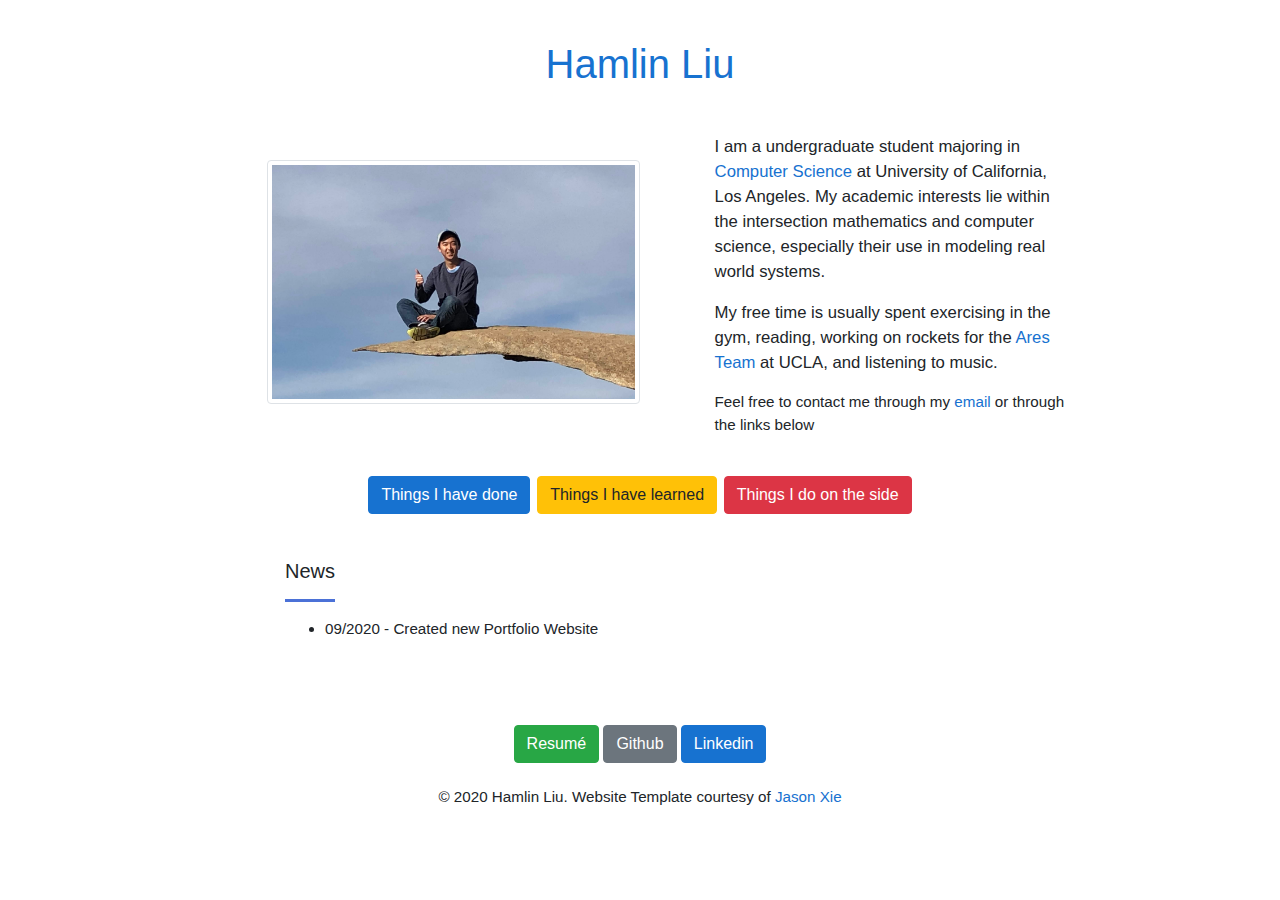
==== index.html @ 48580a16 "Using Jason Xie's template" ====
<!DOCTYPE html>
<html lang="en" style="overflow-y:scroll">

  <head>

    <meta charset="utf-8">
    <meta name="viewport" content="width=device-width, initial-scale=1, shrink-to-fit=no">
    <meta name="description" content="">
    <meta name="author" content="">

    <title>Hamlin Liu | Portfolio</title>

    <!-- Bootstrap core CSS -->
    <link href="css/bootstrap.min.css" rel="stylesheet">

    <!-- Custom styles for this template -->
    <link href="css/template.css" rel="stylesheet">


  </head>

  <body id="page-top">

    <header id="about" style="padding:40px 0 0 0">
      <div class="container">

        <div id="header" style="padding-left:0">
            <h1 style="text-align:center; margin-bottom:0">
              <a href="/">Hamlin Liu</a>
            </h1>
            <br>
        </div>

        <div class="col-lg-10 mx-auto">
          <div class="row mx-auto">
            <div id="pic" class="col-lg-5 mx-auto" style="display:flex; align-items:center; flex-wrap:wrap; padding-left:0">
              <img src="static/img/profile2.png" class="img-thumbnail" alt="Hamlin Liu">
              <h1 style="text-align:right">Hello There. &#x1f60e</h1>
            </div>
            <div id="about" class="col-sm-5 text-left" style="padding-left:0">
              <br>
              <p style="font-size:1.1em">
                I am a undergraduate student majoring in <a href="https://www.cs.ucla.edu/">Computer Science</a> at University of California, Los Angeles. 
                My academic interests lie within the intersection mathematics and computer science, especially their use in modeling real world systems. 
              </p>
              <p style="font-size:1.1em">
                My free time is usually spent exercising in the gym, reading, working on rockets for the <a href="http://rocketproject.seas.ucla.edu/Ares.html">Ares Team</a> at UCLA, and listening to music.
              </p>
              <p>
                Feel free to contact me through my <a href = "mailto: hamlin.liu@gmail.com">email</a> or through the links below
              </p>
            </div>
            
          </div>
        </div>

      </div>
    </header>
    <br>
    <section id="more">

      <div class="container">
        <div class="col-lg-8 mx-auto" style="text-align:center">
          <h4 style="margin-bottom:0em">
            <button class="btn btn-primary" type="button" data-toggle="collapse" data-target="#projectslist" aria-expanded="false" aria-controls="projectslist">
            Things I have done
            </button>
            <button class="btn btn-warning" type="button" data-toggle="collapse" data-target="#courseslist" aria-expanded="false" aria-controls="courseslist">
            Things I have learned
            </button>
            <button class="btn btn-danger" type="button" data-toggle="collapse" data-target="#Other" aria-expanded="false" aria-controls="artlist">
            Things I do on the side
            </button>
          </h4>
          <br>
        </div>
      </div>


      <div class="container">
        <div class="col-lg-8 mx-auto">
          <br>
          
          <h5>News</h5>
          <hr>
          <ul>
            <li>09/2020 - Created new Portfolio Website</li>
          </ul>
          <br>

          <div class="collapse" id="projectslist" style="text-align:left">
            <h5>Projects</h5>
            <hr>
            <p>Coming soon! In the meantime, take a look at my <a href="https://github.com/hamlinliu17">GitHub</a>.</p>
            <p>(Recruiters: please contact me directly for more information)</p>

            <!--
            <div class="row">
              <div class="col-xs-6 col-sm-3 mx-auto" style="display:flex; align-items:center">
                <img class="img-responsive" src="static/img/proj_opt.jpg" alt="...">
              </div>
              <div class="col-xs-12 col-sm-9" style="padding-top:0.5em">
                <h5>TITLE</h5>
                <h6>AUTHORS / <b>Jason Xie</b>
                </h6>
                  <a href="LINK_TO_CODE">LINK NAME</a>
                </h6>
                <p>
                  <br>
                  DESCRIPTION.
                </p>
              </div>
            </div>
            -->

            <br>
          </div>


          <div class="collapse" id="courseslist">
            <h5>Courses</h5>
            <hr>
              <a href="https://www.registrar.ucla.edu/Academics/Course-Descriptions">UCLA</a> 
              <ul>
                <li> MATH 134 - Linear and Nonlinear Systems of Differential Equations</li>
                <li> ECE 102 - Signals and Systems</li>
                <li> CS 180 - Algorithms and Complexity</li>
                <li> MATH 115A - <a href="https://www.jacobrooney.com/teaching/math-115a-winter-2020/">Linear Algebra (abstract)</a></li>
                <li> CS 111 - <a href="http://web.cs.ucla.edu/~harryxu/courses/111/winter20/Objectives.html">Operating System Principles</a></li>
                <li> CS 33 - <a href="https://polyarch.github.io/cs33/">Introduction to Computer Organization</a>
                <li> CS 35L - <a href="http://web.cs.ucla.edu/classes/fall19/cs35L/">Software Construction Lab</a></li>
                <li> CS 32 - Introduction to Computer Science: Data Structures in C++</li>
              </ul>
              Random Online Courses
              <ul>
                <li><a href="http://underactuated.mit.edu/">Underactuated Robotics</a>*</li>
                <li><a href="https://www.coursera.org/learn/game-theory-1">Game Theory on Coursera</a>*</li>
              </ul>
            <h6>* learning in progress</h6>
            <br>
          </div>


          <div class="collapse" id="Other" style="text-align:left">
            <h5>Reading</h5>
            <hr>
            Currently reading <i><a href="https://en.wikipedia.org/wiki/Love_in_the_Time_of_Cholera"> Love in the Time of Cholera</a></i> by Gabriel Garcia Marquez.<br>
            
            Here are some books that I have read before that I'd recommend for anyone:
            <ul>
              <li><i>Cat's Cradle</i> by Kurt Vonnegut</li>
              <li><i>Slaughterhouse Five</i> by Kurt Vonnegut</li>
              <li><i>World War Z</i> by Max Brooks</li>
              <li><i>Three Body Problem</i> by Cixin Liu, translated by Ken Liu</li>
              <li><i>Guns, Germs, and Steel</i> by Jared Diamond</li>
            </ul>

            <h5>Exercising</h5>
            <hr>
            <p>
              Currently due to the pandemic, I do not have access to a gym, so I sometimes do this <a href="https://themurphchallenge.com/pages/the-workout#_">workout</a> without the 20 lb vest 
            </p>

            
          </div>

        </div>
      </div>
    </section>
  
    <!-- Bootstrap core JavaScript -->
    <script src="js/jquery/jquery.min.js"></script>
    <script src="js/bootstrap.bundle.min.js"></script>

    <!-- Plugin JavaScript -->
    <script src="js/jquery-easing/jquery.easing.min.js"></script>

    <!-- Custom JavaScript for this theme -->
    <script src="js/scrolling-nav.js"></script>

  </body>

  <footer>
    <div class="container">
      <div class="col-lg-8 mx-auto" style="text-align:center">
        <br>
        <br>
        <a href="static/docs/resume.pdf" class="btn btn-success" type="button">Resumé</a>
        <a href="https://github.com/hamlinliu17" class="btn btn-secondary" type="button">Github</a>
        <a href="https://www.linkedin.com/in/hamlin-liu-324258173/" class="btn btn-primary" type="button">Linkedin</a>
        
        <br>
        <br>
        <p style="margin-bottom:0">© 2020 Hamlin Liu. Website Template courtesy of <a href="https://jasonxie.me/">Jason Xie</a></p>
        <br>
      </div>
    </div>
  </footer>

</html>
---- css/template.css ----
/*Picture Transition CSS
*/

#pic img {
  position: absolute;
  transition: opacity .3s ease;
}
#pic img:hover {
  opacity: 0;
}

@media (prefers-color-scheme: dark) {
  body {
    color: #eee;
    background: #121212;
  }

  body a {
    color: #809fff;
  }
}
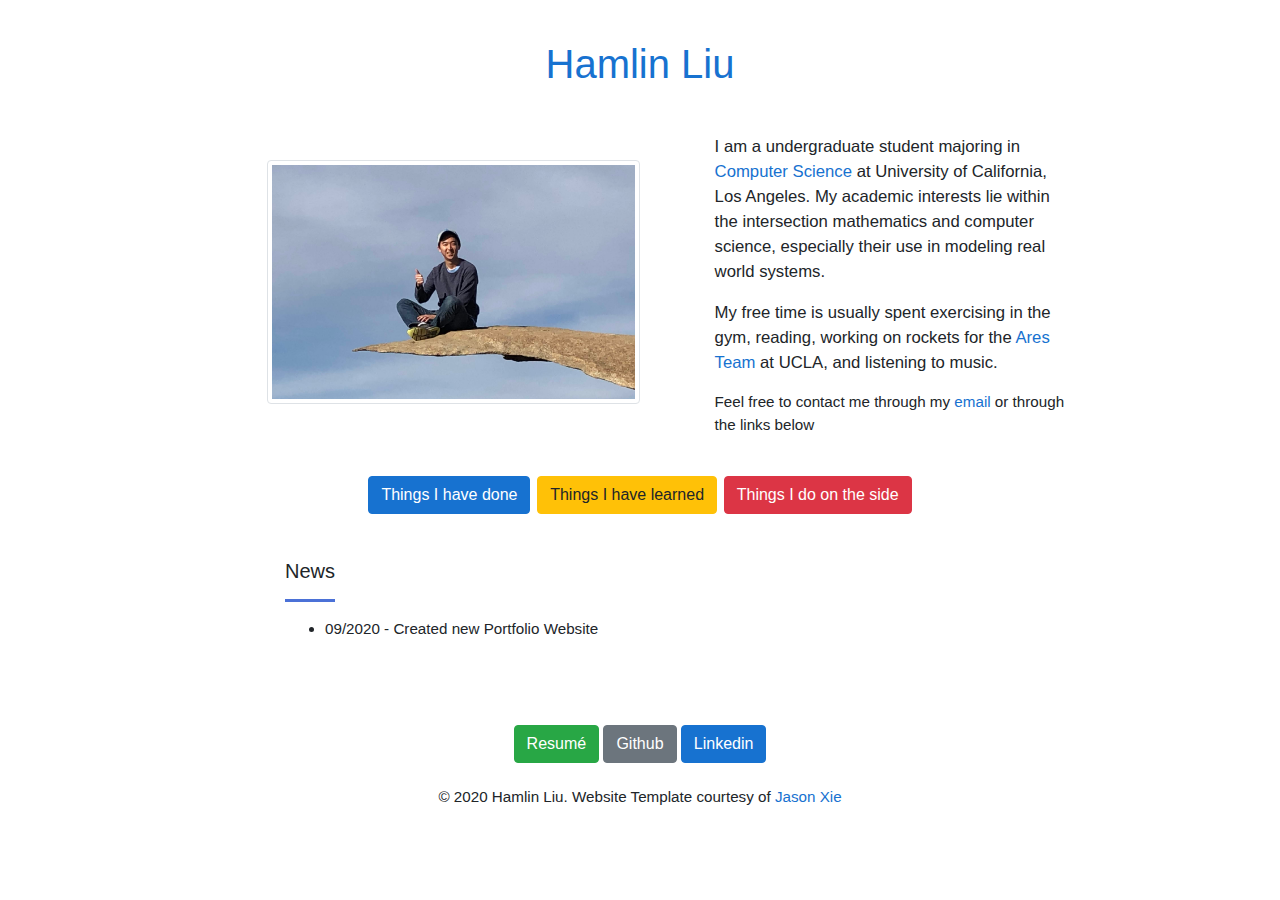
==== commit f3be6021: "Adding the necessary resume and changes" ====
--- a/index.html
+++ b/index.html
@@ -91,27 +91,11 @@
           <div class="collapse" id="projectslist" style="text-align:left">
             <h5>Projects</h5>
             <hr>
-            <p>Coming soon! In the meantime, take a look at my <a href="https://github.com/hamlinliu17">GitHub</a>.</p>
-            <p>(Recruiters: please contact me directly for more information)</p>
+            <p>
+              Currently a work in progress. Please browse my <a href="https://github.com/hamlinliu17">GitHub</a>.
+              Or take a look at my resumé down below.
+            </p>
 
-            <!--
-            <div class="row">
-              <div class="col-xs-6 col-sm-3 mx-auto" style="display:flex; align-items:center">
-                <img class="img-responsive" src="static/img/proj_opt.jpg" alt="...">
-              </div>
-              <div class="col-xs-12 col-sm-9" style="padding-top:0.5em">
-                <h5>TITLE</h5>
-                <h6>AUTHORS / <b>Jason Xie</b>
-                </h6>
-                  <a href="LINK_TO_CODE">LINK NAME</a>
-                </h6>
-                <p>
-                  <br>
-                  DESCRIPTION.
-                </p>
-              </div>
-            </div>
-            -->
 
             <br>
           </div>
@@ -185,7 +169,7 @@
       <div class="col-lg-8 mx-auto" style="text-align:center">
         <br>
         <br>
-        <a href="static/docs/resume.pdf" class="btn btn-success" type="button">Resumé</a>
+        <a href="https://drive.google.com/file/d/1FsCHBZ3u-NrfqZDZkjAWj4zq2a3WtJ0W/view?usp=sharing" class="btn btn-success" type="button">Resumé</a>
         <a href="https://github.com/hamlinliu17" class="btn btn-secondary" type="button">Github</a>
         <a href="https://www.linkedin.com/in/hamlin-liu-324258173/" class="btn btn-primary" type="button">Linkedin</a>
         
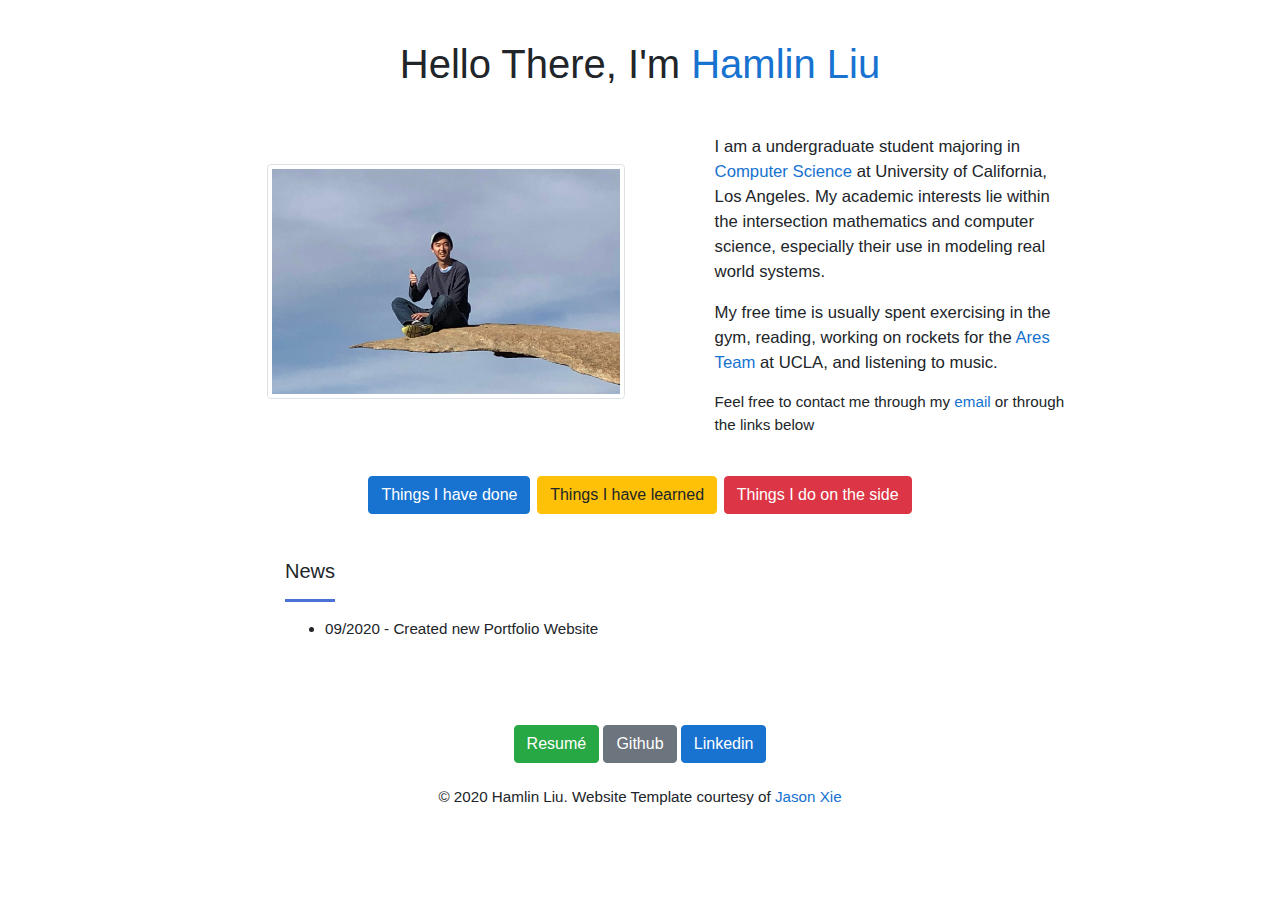
==== commit 106825e1: "Removing the hover stuff from css" ====
--- a/index.html
+++ b/index.html
@@ -26,7 +26,7 @@
 
         <div id="header" style="padding-left:0">
             <h1 style="text-align:center; margin-bottom:0">
-              <a href="/">Hamlin Liu</a>
+              Hello There, I'm <a href="/">Hamlin Liu</a>
             </h1>
             <br>
         </div>
@@ -35,7 +35,7 @@
           <div class="row mx-auto">
             <div id="pic" class="col-lg-5 mx-auto" style="display:flex; align-items:center; flex-wrap:wrap; padding-left:0">
               <img src="static/img/profile2.png" class="img-thumbnail" alt="Hamlin Liu">
-              <h1 style="text-align:right">Hello There. &#x1f60e</h1>
+              
             </div>
             <div id="about" class="col-sm-5 text-left" style="padding-left:0">
               <br>
@@ -169,7 +169,7 @@
       <div class="col-lg-8 mx-auto" style="text-align:center">
         <br>
         <br>
-        <a href="https://drive.google.com/file/d/1FsCHBZ3u-NrfqZDZkjAWj4zq2a3WtJ0W/view?usp=sharing" class="btn btn-success" type="button">Resumé</a>
+        <a href="https://drive.google.com/drive/u/0/folders/17N8eakCwr71L7NQ2MagQ0vcnDpwOjais/export?format=pdf" class="btn btn-success" type="button">Resumé</a>
         <a href="https://github.com/hamlinliu17" class="btn btn-secondary" type="button">Github</a>
         <a href="https://www.linkedin.com/in/hamlin-liu-324258173/" class="btn btn-primary" type="button">Linkedin</a>
         
--- a/css/template.css
+++ b/css/template.css
@@ -1,13 +1,5 @@
 /*Picture Transition CSS
 */
-
-#pic img {
-  position: absolute;
-  transition: opacity .3s ease;
-}
-#pic img:hover {
-  opacity: 0;
-}
 
 @media (prefers-color-scheme: dark) {
   body {
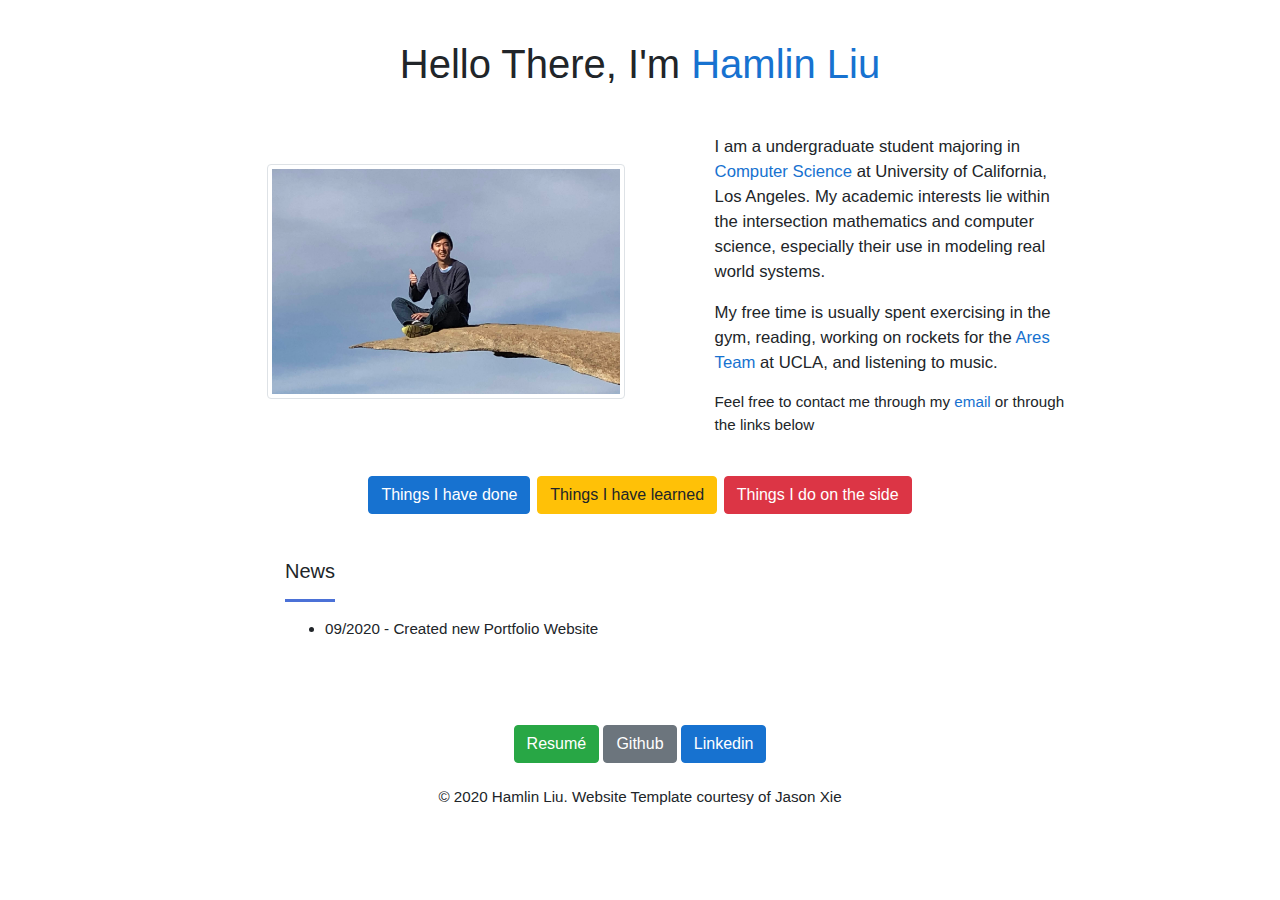
==== commit b6ed7935: "Removing link" ====
--- a/index.html
+++ b/index.html
@@ -169,13 +169,13 @@
       <div class="col-lg-8 mx-auto" style="text-align:center">
         <br>
         <br>
-        <a href="https://drive.google.com/drive/u/0/folders/17N8eakCwr71L7NQ2MagQ0vcnDpwOjais/export?format=pdf" class="btn btn-success" type="button">Resumé</a>
+        <a href="https://drive.google.com/file/d/1g4aWwEsxPLv8VrX-dSxZr7uJTnLJ4qp8/view?usp=sharing" class="btn btn-success" type="button">Resumé</a>
         <a href="https://github.com/hamlinliu17" class="btn btn-secondary" type="button">Github</a>
         <a href="https://www.linkedin.com/in/hamlin-liu-324258173/" class="btn btn-primary" type="button">Linkedin</a>
         
         <br>
         <br>
-        <p style="margin-bottom:0">© 2020 Hamlin Liu. Website Template courtesy of <a href="https://jasonxie.me/">Jason Xie</a></p>
+        <p style="margin-bottom:0">© 2020 Hamlin Liu. Website Template courtesy of Jason Xie</a></p>
         <br>
       </div>
     </div>
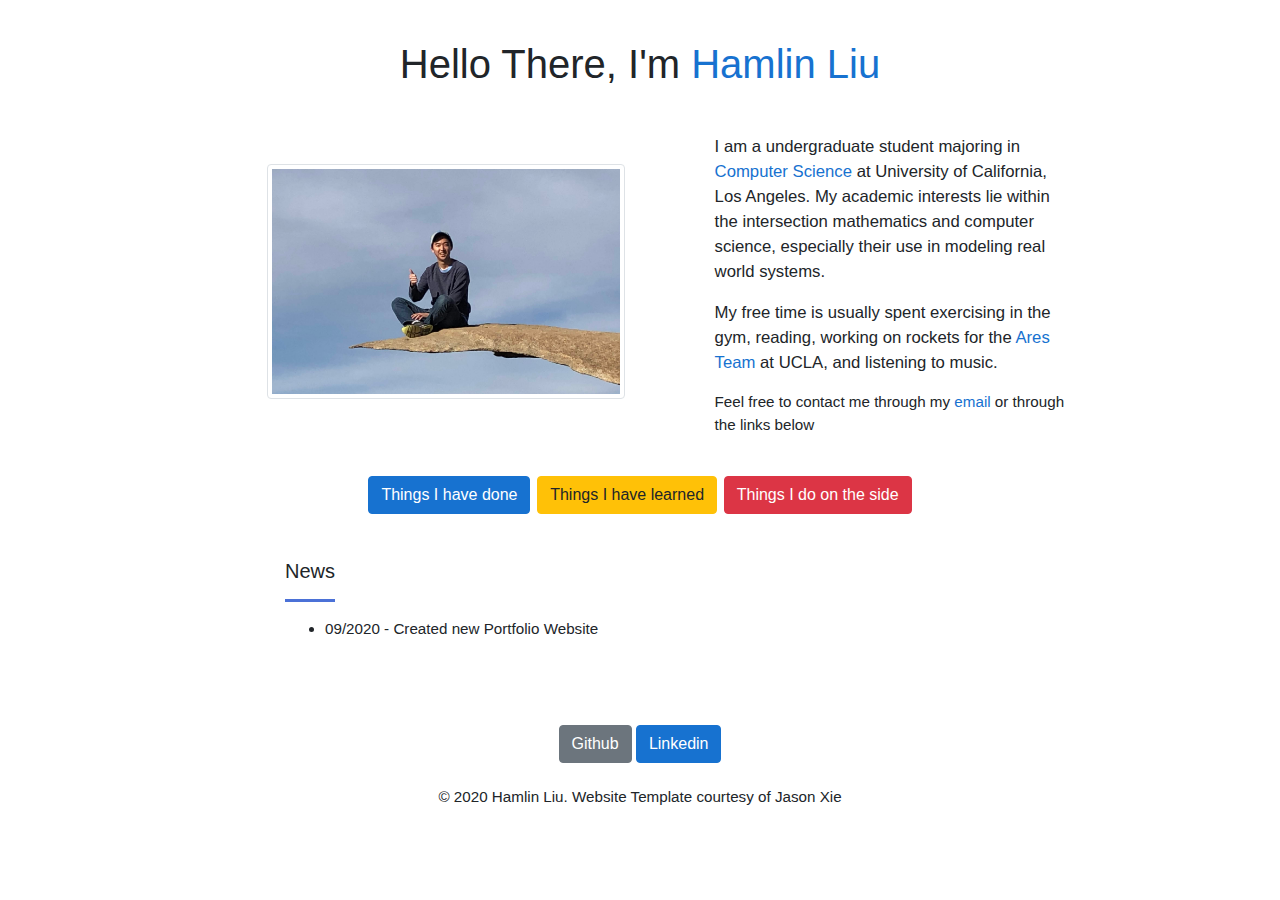
==== commit 179c6198: "Removing resume" ====
--- a/index.html
+++ b/index.html
@@ -169,7 +169,6 @@
       <div class="col-lg-8 mx-auto" style="text-align:center">
         <br>
         <br>
-        <a href="https://drive.google.com/file/d/1g4aWwEsxPLv8VrX-dSxZr7uJTnLJ4qp8/view?usp=sharing" class="btn btn-success" type="button">Resumé</a>
         <a href="https://github.com/hamlinliu17" class="btn btn-secondary" type="button">Github</a>
         <a href="https://www.linkedin.com/in/hamlin-liu-324258173/" class="btn btn-primary" type="button">Linkedin</a>
         
